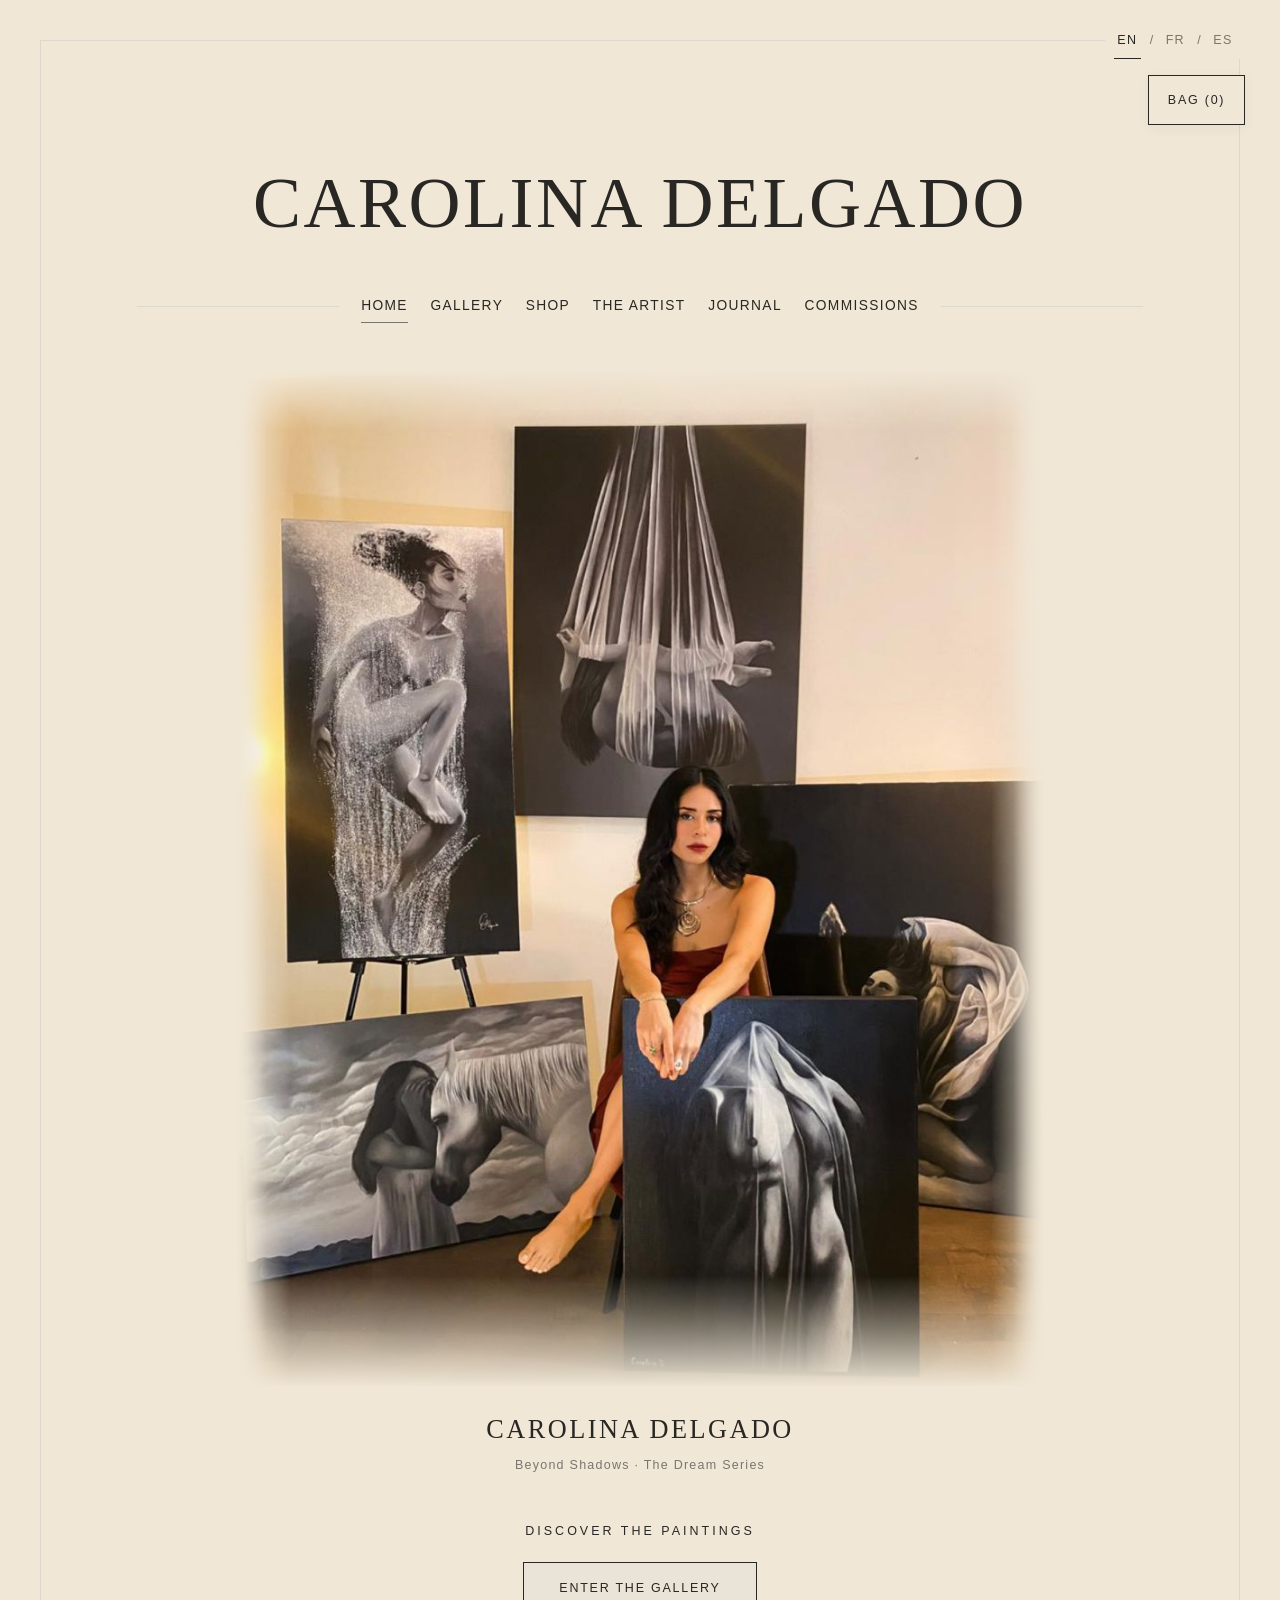
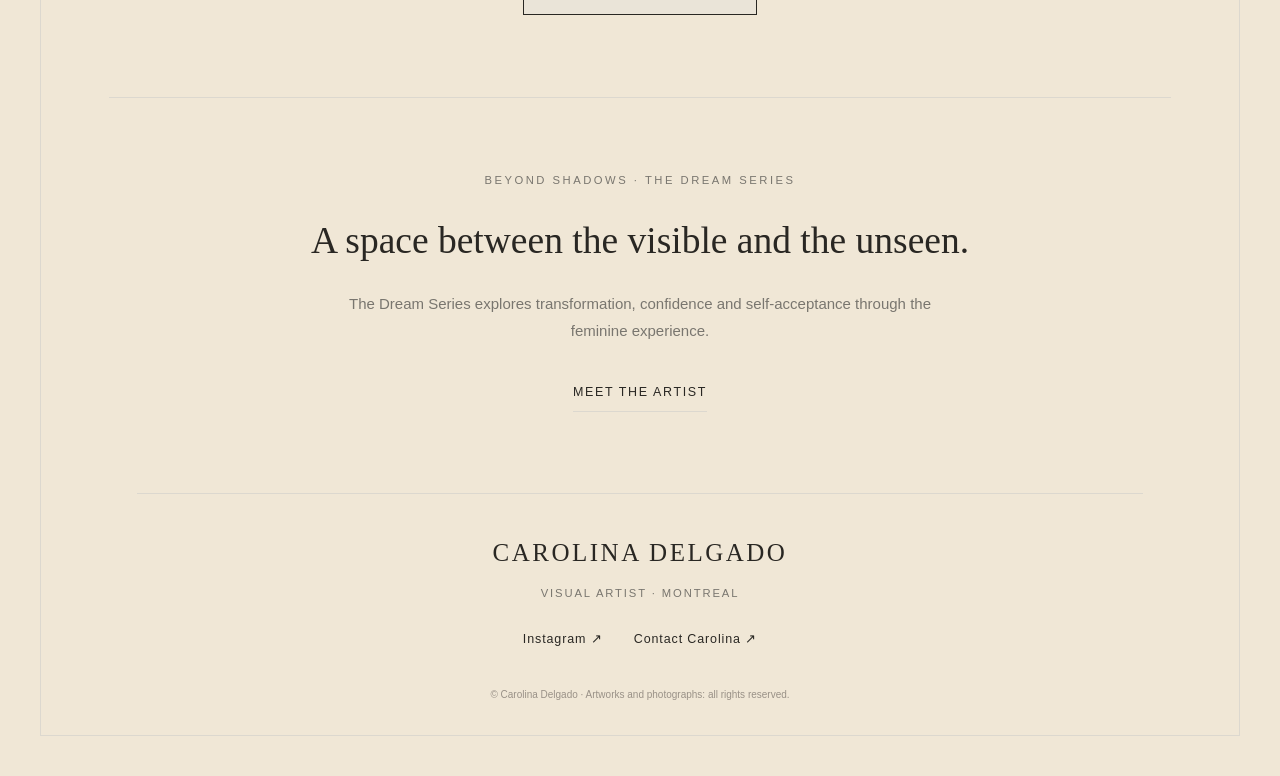
==== index.html @ ad7af61f "Add social sharing previews and CD favicon across the site" ====
<!doctype html><html lang="en"><head><meta charset="utf-8"><meta name="viewport" content="width=device-width,initial-scale=1"><meta name="description" content="Carolina Delgado, Mexican visual artist based in Montreal. Paintings, drawings and artworks exploring transformation, identity and light."><meta name="theme-color" content="#f6f4ee"><title>Art gallery · Carolina Delgado</title><link rel="stylesheet" href="style.css?v=larger3"><script src="i18n.js?v=es5"></script><script src="app.js?v=es5" defer></script><link rel="stylesheet" href="shop.css?v=global6"><script src="shop.js?v=global6" defer></script><link rel="icon" type="image/svg+xml" href="data:image/svg+xml,%3Csvg%20xmlns%3D%22http%3A%2F%2Fwww.w3.org%2F2000%2Fsvg%22%20viewBox%3D%220%200%2064%2064%22%3E%3Crect%20width%3D%2264%22%20height%3D%2264%22%20rx%3D%2212%22%20fill%3D%22%23f0e7d6%22%2F%3E%3Ctext%20x%3D%2232%22%20y%3D%2243%22%20text-anchor%3D%22middle%22%20font-family%3D%22Georgia%2Cserif%22%20font-size%3D%2231%22%20fill%3D%22%23292723%22%3ECD%3C%2Ftext%3E%3C%2Fsvg%3E"><link rel="canonical" href="https://zaboubob.github.io/Carolina-Delgado/"><meta property="og:type" content="website"><meta property="og:site_name" content="Carolina Delgado"><meta property="og:title" content="Art gallery · Carolina Delgado"><meta property="og:description" content="Discover the paintings and artistic world of Carolina Delgado, a Mexican visual artist based in Montreal."><meta property="og:url" content="https://zaboubob.github.io/Carolina-Delgado/"><meta property="og:image" content="https://zaboubob.github.io/Carolina-Delgado/assets/carolina-portrait.jpg"><meta property="og:image:secure_url" content="https://zaboubob.github.io/Carolina-Delgado/assets/carolina-portrait.jpg"><meta property="og:image:type" content="image/jpeg"><meta property="og:image:alt" content="Carolina Delgado surrounded by her paintings"><meta name="twitter:card" content="summary_large_image"><meta name="twitter:title" content="Art gallery · Carolina Delgado"><meta name="twitter:description" content="Discover the paintings and artistic world of Carolina Delgado, a Mexican visual artist based in Montreal."><meta name="twitter:image" content="https://zaboubob.github.io/Carolina-Delgado/assets/carolina-portrait.jpg"></head><body><div class="site-frame"><a class="skip" href="#main">Skip to content</a><header class="masthead"><div class="language-switch" role="group" aria-label="Language / Langue"><button type="button" data-language="en" lang="en" aria-pressed="true">EN</button><span aria-hidden="true">/</span><button type="button" data-language="fr" lang="fr" aria-pressed="false">FR</button><span aria-hidden="true">/</span><button type="button" data-language="es" lang="es" aria-pressed="false">ES</button></div><a class="brand" href="index.html">Carolina Delgado</a><nav aria-label="Main navigation"><a href="index.html">Home</a><a href="galerie.html">Gallery</a><a href="boutique.html">Shop</a><a href="artiste.html">The artist</a><a href="journal.html">Journal</a><a href="commandes.html">Commissions</a></nav></header><main id="main"><section class="exhibition-hero" aria-labelledby="featured-title"><figure><a class="featured-artwork studio-photo" href="galerie.html" aria-label="Explore Carolina Delgado’s gallery"><img src="assets/carolina-studio.jpg" alt="Carolina Delgado with her paintings" width="900" height="1600" fetchpriority="high"></a><figcaption><h1 id="featured-title">Carolina Delgado</h1><p>Beyond Shadows · The Dream Series</p></figcaption></figure><div class="exhibition-link"><p>Discover the paintings</p><a class="button" href="galerie.html">Enter the gallery</a></div></section><section class="home-note"><p class="eyebrow">Beyond Shadows · The Dream Series</p><h2>A space between the visible and the unseen.</h2><p>The Dream Series explores transformation, confidence and self-acceptance through the feminine experience.</p><a class="text-link" href="artiste.html">Meet the artist</a></section></main><footer><a class="footer-signature" href="index.html">Carolina Delgado</a><p>Visual artist · Montreal</p><div><a href="https://www.instagram.com/artcarolinadeel/" target="_blank" rel="noopener noreferrer">Instagram ↗</a><a href="mailto:carolinadeelart@gmail.com">Contact Carolina ↗</a></div><small>© Carolina Delgado · Artworks and photographs: all rights reserved.</small></footer><dialog id="viewer"><button class="close" aria-label="Close">Close ×</button><div class="viewer-content"></div><div class="viewer-nav"><button id="prev" aria-label="Previous artwork">← Previous</button><button id="next" aria-label="Next artwork">Next →</button></div></dialog></div></body></html>
---- style.css ----
:root{--paper:#f0e7d6;--ink:#292723;--muted:#79766f;--line:#dcd8cf;--accent:#796f5f}*{box-sizing:border-box}html{scroll-behavior:smooth}body{margin:0;background:var(--paper);color:var(--ink);font:14px/1.8 Arial,Helvetica,sans-serif}.site-frame{max-width:1440px;margin:52px auto;border:1px solid var(--line);width:calc(100% - 104px)}a{color:inherit;text-decoration:none}a:hover{color:var(--accent)}button,input,textarea,select{font:inherit}button{cursor:pointer}img{display:block;max-width:100%}h1,h2,h3{font-family:Georgia,'Times New Roman',serif;font-weight:400;line-height:1.25;margin:0}h1{font-size:45px}h2{font-size:36px}h3{font-size:24px}em{font-style:normal}p{color:var(--muted)}a:focus-visible,button:focus-visible,input:focus-visible,textarea:focus-visible,select:focus-visible,summary:focus-visible{outline:2px solid var(--accent);outline-offset:5px}.masthead{position:relative;text-align:center;padding:77px 8% 32px}.brand{display:inline-block;font:clamp(32px,4.5vw,66px)/1.2 Georgia,serif;letter-spacing:2px;text-transform:uppercase}.masthead nav{display:flex;align-items:center;justify-content:center;gap:25px;margin:35px 0 0;font-size:10px;letter-spacing:1.1px;text-transform:uppercase;white-space:nowrap}.masthead nav:before,.masthead nav:after{content:'';height:1px;background:var(--line);flex:1;min-width:15px}.masthead nav a{padding:3px 0}.masthead nav a[aria-current]{border-bottom:1px solid var(--muted)}.language-switch{position:absolute;right:29px;top:18px;display:flex;align-items:center;gap:7px;color:var(--muted);font-size:10px}.language-switch button{background:transparent;color:var(--muted);border:0;padding:5px 3px;font-size:10px;letter-spacing:1px}.language-switch button[aria-pressed=true]{color:var(--ink);border-bottom:1px solid var(--ink)}.exhibition-hero{text-align:center;padding:6px 8% 65px}.exhibition-hero figure{margin:0 auto;max-width:650px}.featured-artwork{display:block;margin:auto}.featured-artwork img{width:100%;max-height:735px;object-fit:contain;object-position:center;transition:opacity .3s}.featured-artwork:hover img{opacity:.94}.exhibition-hero figcaption{margin-top:22px}.exhibition-hero h1{font-size:21px;text-transform:uppercase;letter-spacing:2px}.exhibition-hero figcaption p{font-size:10px;letter-spacing:1px;margin:6px 0 0}.exhibition-link{margin-top:35px}.exhibition-link>p{font-size:10px;text-transform:uppercase;letter-spacing:2.4px;margin:0 0 15px;color:var(--ink)}.button{display:inline-flex;align-items:center;justify-content:center;background:#eae4d8;border:1px solid var(--ink);color:var(--ink);padding:11px 28px;text-transform:uppercase;letter-spacing:1.4px;font-size:10px;min-height:43px;transition:background .2s}.button:hover{background:#ded5c4}.home-note{border-top:1px solid var(--line);padding:58px 25px 65px;text-align:center;max-width:850px;margin:auto}.home-note h2{max-width:580px;font-size:30px;margin:auto}.home-note>p:not(.eyebrow){max-width:510px;margin:20px auto 25px;font-size:12px}.eyebrow{text-transform:uppercase;letter-spacing:2px;font-size:9px;color:var(--muted);margin:0 0 22px}.text-link{font-size:10px;letter-spacing:1.3px;text-transform:uppercase;border-bottom:1px solid var(--line);padding-bottom:6px;display:inline-block}.page-heading{text-align:center;padding:30px 8% 45px}.page-heading .eyebrow{margin-bottom:15px}.page-heading h1{font-size:40px}.page-heading p:last-child{max-width:550px;margin:20px auto 0;font-size:12px}.section{padding:20px 8% 75px}.section-heading{display:flex;justify-content:space-between;align-items:end;gap:20px;margin-bottom:30px}.section-heading h2{font-size:28px}.section-heading>span{font-size:10px;text-transform:uppercase;letter-spacing:2px}.filters{display:flex;justify-content:center;gap:25px;flex-wrap:wrap;margin-bottom:30px}.filters button{background:none;border:0;border-bottom:1px solid transparent;color:var(--muted);padding:6px 0;text-transform:uppercase;letter-spacing:1.5px;font-size:10px}.filters button.active{color:var(--ink);border-color:var(--ink)}.gallery-label{text-align:center;font-size:9px;letter-spacing:1.7px;text-transform:uppercase;margin:0 0 45px}.art-grid{display:grid;grid-template-columns:repeat(3,minmax(0,1fr));gap:55px 35px}.art-card{margin:0;min-width:0}.art-image{width:100%;height:330px;padding:0;background:none;border:0;display:flex;align-items:center;justify-content:center}.art-image img{width:100%;height:100%;object-fit:contain;transition:opacity .3s}.art-image:hover img{opacity:.8}.art-card figcaption{text-align:center;padding:23px 0 20px;border-bottom:1px solid var(--line)}.art-card h3{font-size:15px;text-transform:uppercase;letter-spacing:.8px}.art-card p{font-size:10px;white-space:pre-line;margin:8px 0 0}.art-card .view{display:none}.about{display:grid;grid-template-columns:1fr 1fr;gap:7%;padding:0 8% 65px;align-items:center}.about img{width:100%}.about h2{font-size:32px}.about p{font-size:12px}.statement{border-top:1px solid var(--line);max-width:780px;margin:auto;padding:55px 25px 65px}.statement h2{font-size:32px;margin-bottom:25px}.statement p{font-size:12px}details{margin-top:30px;border-top:1px solid var(--line);padding-top:20px}summary{cursor:pointer;font-size:11px}.shop-grid{display:grid;grid-template-columns:repeat(3,1fr);gap:35px}.shop-grid article{border-top:1px solid var(--line);padding:24px 0}.shop-number{font:25px Georgia;color:#a39a8b}.shop-grid h2{font-size:26px;margin-top:25px}.shop-grid p{font-size:12px}.tag{font-size:9px;letter-spacing:1.8px;text-transform:uppercase;border:1px solid var(--line);padding:5px 10px;display:inline-block}.notice{text-align:center;border-top:1px solid var(--line);margin:45px auto 0;padding:40px 20px 0}.notice h2,.notice h3{font-size:28px}.notice p{font-size:12px;max-width:590px;margin:20px auto}.video-grid{display:grid;grid-template-columns:repeat(3,1fr);gap:25px}.video-grid figure{margin:0}.video-grid video{width:100%;max-height:480px;background:#20201c}.video-grid figcaption{text-align:center;font-size:10px;margin-top:12px;letter-spacing:1px}.contact-layout{display:grid;grid-template-columns:1fr 1fr;gap:8%;padding:0 8% 70px}.contact-layout h2{font-size:30px}.contact-layout p{font-size:12px}.contact-layout a{font-size:12px}.contact-layout small{font-size:10px}label{display:block;font-size:11px;margin-bottom:18px}input,textarea,select{display:block;width:100%;padding:11px;margin-top:7px;background:#ffffff44;border:1px solid var(--line);color:var(--ink);border-radius:0;font-size:12px}textarea{resize:vertical}.form-row{display:grid;grid-template-columns:1fr 1fr;gap:15px}.form-help,#form-status{font-size:10px!important}.skip{position:fixed;top:-100px;left:10px;z-index:100;background:white;padding:10px}.skip:focus{top:10px}footer{border-top:1px solid var(--line);margin:0 8%;padding:36px 0 25px;text-align:center}.footer-signature{font:20px Georgia;letter-spacing:2px;text-transform:uppercase}footer p{font-size:9px;letter-spacing:1.5px;text-transform:uppercase;margin:9px 0 20px}footer div{display:flex;justify-content:center;gap:25px;font-size:10px;letter-spacing:.7px}footer small{display:block;color:#999187;font-size:8px;margin-top:28px}dialog{border:1px solid var(--line);background:var(--paper);color:var(--ink);max-width:1200px;width:92vw;max-height:92vh;padding:55px 35px 25px}dialog::backdrop{background:#171612e8}.close{position:absolute;right:20px;top:15px;border:0;background:none;font-size:11px}.viewer-content{display:grid;grid-template-columns:1.2fr 1fr;gap:40px;align-items:center}.viewer-content img{width:100%;height:65vh;object-fit:contain}.viewer-content h2{font-size:34px}.viewer-content p{font-size:13px;white-space:pre-line}.viewer-content .eyebrow{font-size:9px}.viewer-nav{display:flex;justify-content:space-between;margin-top:20px;border-top:1px solid var(--line);padding-top:15px}.viewer-nav button{background:none;border:0;font-size:11px}body:has(dialog[open]){overflow:hidden}@media(max-width:1000px){.site-frame{width:calc(100% - 60px);margin:30px auto}.masthead{padding:70px 6% 30px}.masthead nav{gap:18px;font-size:9px}.art-grid{gap:40px 25px}.art-image{height:280px}.exhibition-hero figure{max-width:580px}}@media(max-width:700px){.site-frame{width:calc(100% - 24px);margin:12px auto}.masthead{padding:65px 18px 26px}.brand{font-size:30px;letter-spacing:1.4px}.language-switch{top:12px;right:17px}.masthead nav{margin-top:25px;gap:12px 18px;white-space:normal;flex-wrap:wrap;font-size:9px;line-height:1.6}.masthead nav:before,.masthead nav:after{display:none}.masthead nav a{min-height:30px}.exhibition-hero{padding:0 20px 45px}.exhibition-hero figure{max-width:500px}.featured-artwork img{max-height:none}.exhibition-hero h1{font-size:18px}.exhibition-link{margin-top:28px}.home-note{margin:0 20px;padding:40px 0}.home-note h2{font-size:25px}.page-heading{padding:20px 20px 35px}.page-heading h1{font-size:33px}.section{padding:10px 20px 45px}.art-grid{grid-template-columns:repeat(2,minmax(0,1fr));gap:30px 18px}.art-image{height:240px}.art-card h3{font-size:12px}.art-card p{font-size:9px}.art-card figcaption{padding:16px 0}.filters{gap:18px}.filters button{font-size:9px}.gallery-label{font-size:8px}.about,.contact-layout{grid-template-columns:1fr;gap:30px;padding:0 20px 45px}.about h2,.contact-layout h2{font-size:28px}.statement{padding:40px 20px}.shop-grid{grid-template-columns:1fr;gap:12px}.shop-grid h2{margin-top:10px}.notice{padding:35px 0 0}.video-grid{grid-template-columns:1fr;gap:30px}.video-grid video{max-height:570px}footer{margin:0 20px;padding-top:30px}.footer-signature{font-size:17px}.viewer-content{grid-template-columns:1fr;gap:20px}.viewer-content img{height:45vh}.viewer-content h2{font-size:28px}dialog{padding:50px 20px 20px}.viewer-content p{font-size:12px}}@media(max-width:380px){.brand{font-size:26px}.art-grid{grid-template-columns:1fr}.art-image{height:370px}}@media(prefers-reduced-motion:reduce){html{scroll-behavior:auto}*{transition:none!important}}

/* Larger reading scale and editorial artist photographs. */
@media(min-width:701px){body{zoom:1.25}.site-frame{max-width:1440px;width:calc(100% - 64px);margin:32px auto}.masthead nav{gap:18px;font-size:11px}.about p,.statement p,.contact-layout p,.shop-grid p,.page-heading p:last-child{font-size:14px}}
.studio-photo{aspect-ratio:4/5;overflow:hidden;max-width:650px}.studio-photo img{width:100%;height:100%;max-height:none;object-fit:cover;object-position:center}
.about>img{height:auto;max-height:650px;object-fit:contain}.artist-practice{display:grid;grid-template-columns:1.1fr 1fr;gap:50px;align-items:start;max-width:none;margin:0 8%;padding:55px 0 65px}.practice-photo{width:100%;height:auto;margin-top:85px}.practice-copy{min-width:0}
@media(max-width:700px){.artist-practice{grid-template-columns:1fr;margin:0 20px;gap:25px;padding:40px 0}.practice-photo{margin-top:0}.about p,.statement p,.contact-layout p,.shop-grid p,.page-heading p:last-child{font-size:15px}.masthead nav{font-size:11px}.home-note>p:not(.eyebrow){font-size:14px}}

/* Let the portrait dissolve into the paper while keeping its centre crisp. */
.studio-photo{position:relative;isolation:isolate}.studio-photo::after{content:"";position:absolute;inset:-1px;pointer-events:none;background:linear-gradient(to right,var(--paper),transparent 7%,transparent 93%,var(--paper)),linear-gradient(to bottom,var(--paper),transparent 6%,transparent 89%,var(--paper));z-index:1}.studio-photo img{mask-image:linear-gradient(to right,transparent,#000 4%,#000 96%,transparent);-webkit-mask-image:linear-gradient(to right,transparent,#000 4%,#000 96%,transparent)}
---- shop.css ----
.shop-toolbar{display:flex;justify-content:space-between;align-items:center;border-block:1px solid var(--line);padding:18px 0;margin-bottom:38px;gap:20px}.shop-toolbar p{margin:0;font-size:12px}.shop-catalog{display:grid;grid-template-columns:repeat(3,minmax(0,1fr));gap:50px 30px}.product{min-width:0}.product-image{height:340px;display:flex;align-items:center;justify-content:center;background:#e8decb;padding:20px}.product-image img{max-width:100%;height:100%;object-fit:contain;transition:transform .3s}.product-image:hover img{transform:scale(1.025)}.product-kicker{font-size:9px;letter-spacing:1.2px;margin:20px 0 10px}.product h3{font-size:25px}.product-details{font-size:12px;min-height:44px}.product-price{color:var(--ink);font-size:13px}.product details{margin:15px 0 20px;padding-top:12px}.product details p{font-size:12px}.product .add-cart{width:100%;background:var(--ink);color:var(--paper)}.product .add-cart:disabled{background:transparent;color:var(--muted);border-color:var(--line);cursor:default}.shop-categories{display:flex;gap:24px;margin-top:60px;padding-top:25px;border-top:1px solid var(--line);flex-wrap:wrap}.shop-categories p{font-size:12px}.shop-status{min-height:24px;font-size:12px}#shopping-cart{margin:0 0 0 auto;height:100dvh;max-height:100dvh;width:min(560px,100vw);max-width:100vw;padding:30px;border:0;overflow:auto}#shopping-cart::backdrop{background:#29272380}.cart-head{display:flex;justify-content:space-between;align-items:center;gap:20px;border-bottom:1px solid var(--line);padding-bottom:20px}.cart-head h2{font-size:30px}.cart-head button,.cart-row button{background:none;border:0;text-decoration:underline;font-size:12px;padding:8px 0}.cart-row{display:grid;grid-template-columns:100px 1fr;gap:22px;padding:24px 0;border-bottom:1px solid var(--line)}.cart-row img{width:100%;height:135px;object-fit:contain}.cart-row h3{font-size:22px}.cart-row p,#cart-note{font-size:12px}.empty-bag{padding:50px 0}.cart-summary{padding-top:25px}.cart-summary .button{width:100%;margin-top:15px;text-align:center}body:has(#shopping-cart[open]){overflow:hidden}@media(max-width:850px){.shop-catalog{grid-template-columns:repeat(2,minmax(0,1fr))}.product-image{height:300px}}@media(max-width:550px){.shop-catalog{grid-template-columns:1fr}.product-image{height:390px}.shop-toolbar{align-items:start}.shop-toolbar p{max-width:55%}#shopping-cart{padding:22px}.product h3{font-size:28px}}
button.product-image{width:100%;border:0;cursor:pointer}.product-purchase{border-top:1px solid var(--line);margin-top:25px;padding-top:20px}.product-purchase .product-modal-price{font:24px Georgia;color:var(--ink)}.product-purchase .add-cart{display:block;width:100%;margin:20px 0 12px;background:var(--ink);color:var(--paper)}.product-purchase .add-cart:disabled{background:transparent;color:var(--muted)}.product-purchase .text-link{background:none;border:0;border-bottom:1px solid var(--line);cursor:pointer}#product-content{display:grid;grid-template-columns:1.1fr 1fr;gap:40px;align-items:center}.product-large{width:100%;height:70vh;object-fit:contain}.product-info h2{font-size:36px}.product-info>p,.product-purchase p{font-size:13px;white-space:pre-line}#product-dialog{width:94vw;max-width:1250px;max-height:94vh;padding:55px 32px 25px}@media(max-width:700px){#product-content{grid-template-columns:1fr;gap:25px}.product-large{height:45vh}#product-dialog{padding:50px 20px 20px}.product-info h2{font-size:30px}}

/* A persistent, shared bag on every page. */
#cart-trigger{position:fixed;right:28px;top:60px;z-index:20;background:var(--paper);padding:9px 15px;min-height:40px;box-shadow:0 2px 10px #2927230d;font-size:10px}.language-switch{position:fixed;right:28px;top:18px;z-index:20;background:var(--paper);padding:0 7px}.shop-toolbar{justify-content:flex-start}.masthead{padding-top:95px}@media(max-width:700px){#cart-trigger{right:24px;top:48px;padding:7px 12px;min-height:34px;font-size:10px}.language-switch{right:24px;top:16px}.masthead{padding-top:100px}}
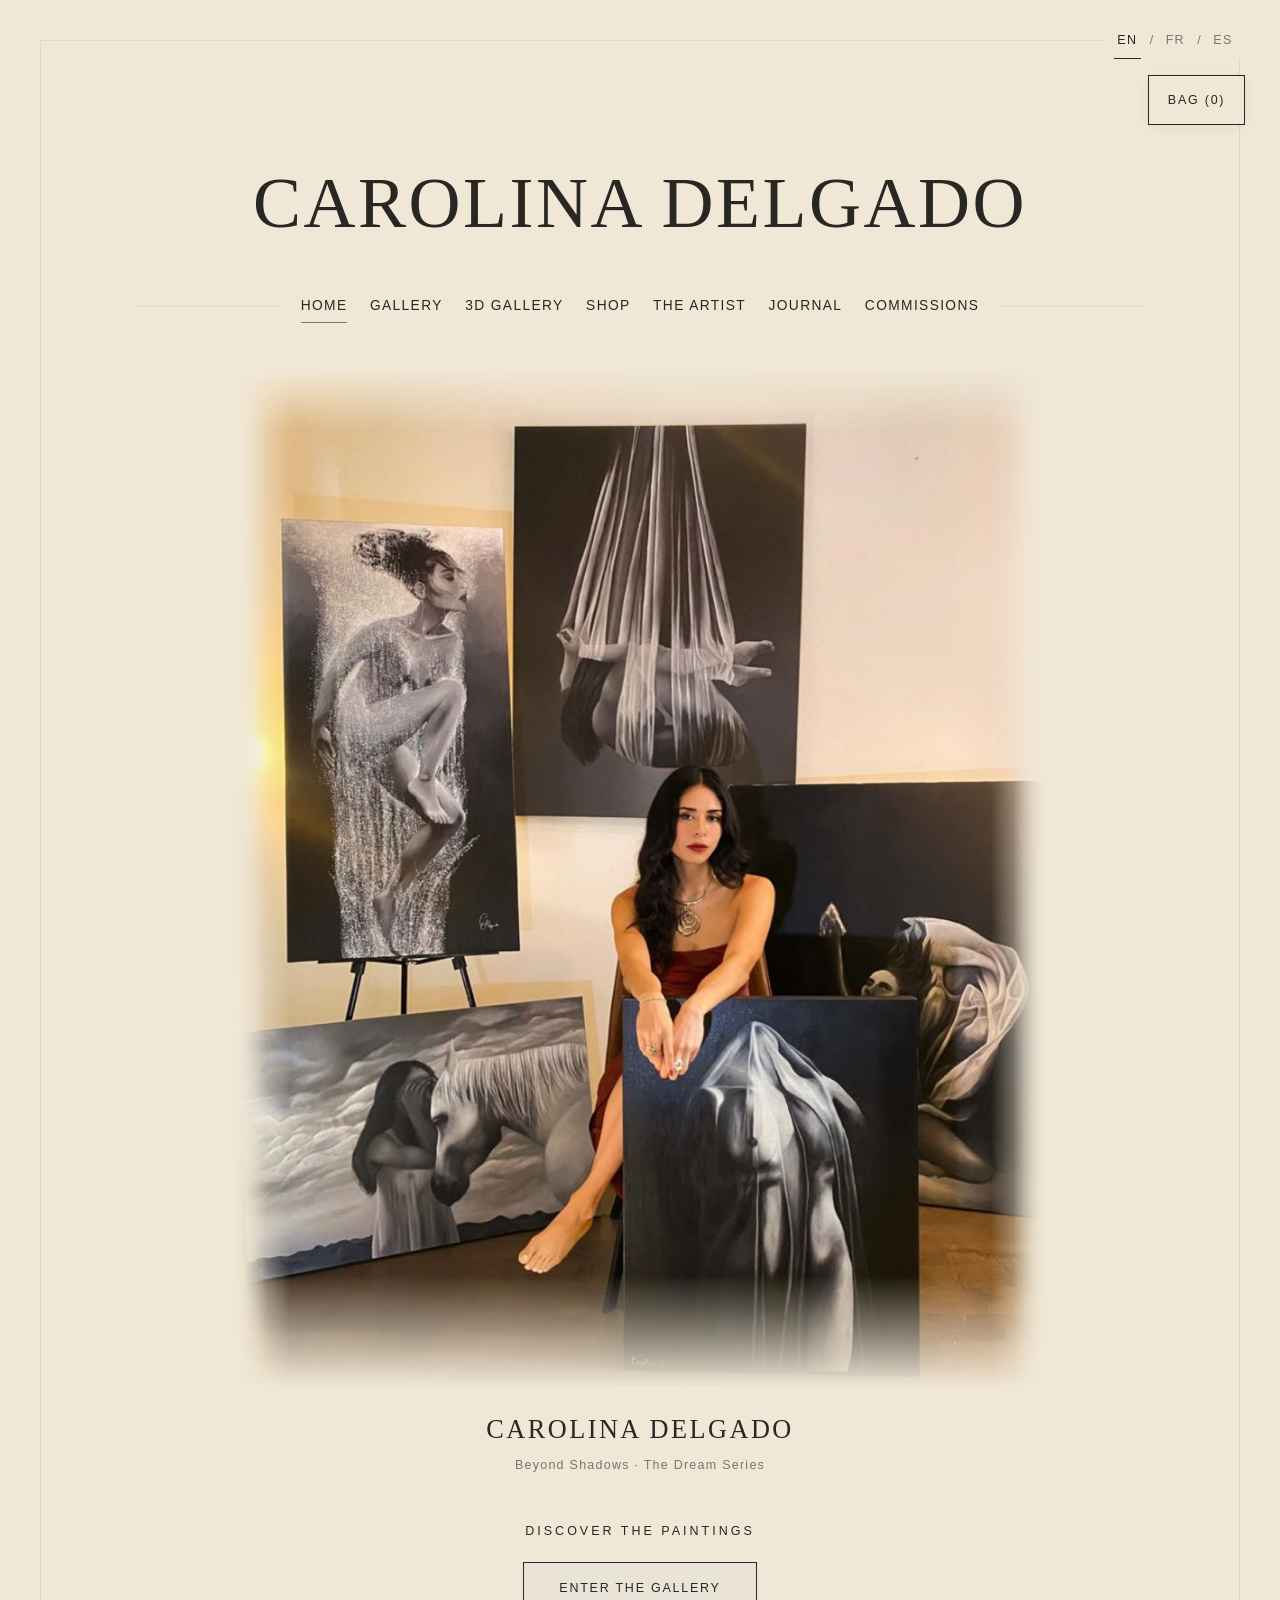
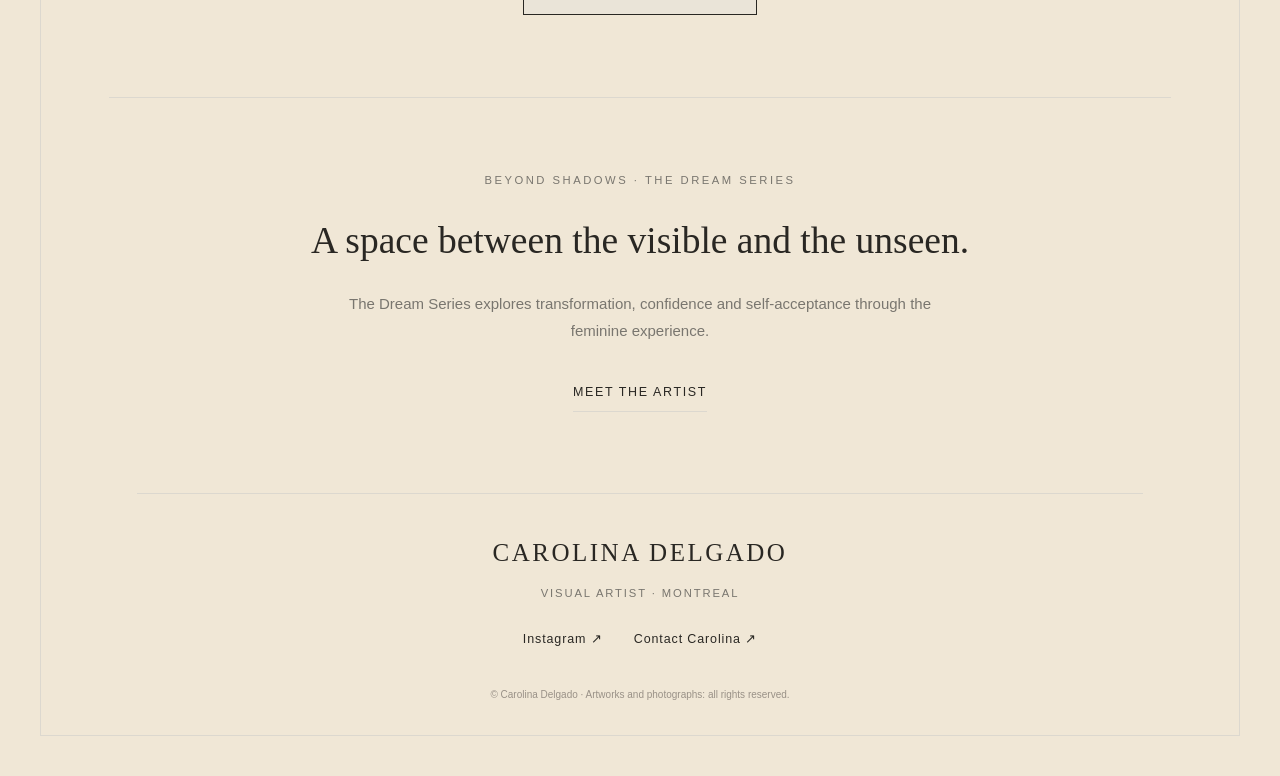
==== commit c5fd1372: "Add immersive 3D gallery with guided mouse and touch tour" ====
--- a/index.html
+++ b/index.html
@@ -1 +1 @@
-<!doctype html><html lang="en"><head><meta charset="utf-8"><meta name="viewport" content="width=device-width,initial-scale=1"><meta name="description" content="Carolina Delgado, Mexican visual artist based in Montreal. Paintings, drawings and artworks exploring transformation, identity and light."><meta name="theme-color" content="#f6f4ee"><title>Art gallery · Carolina Delgado</title><link rel="stylesheet" href="style.css?v=larger3"><script src="i18n.js?v=es5"></script><script src="app.js?v=es5" defer></script><link rel="stylesheet" href="shop.css?v=global6"><script src="shop.js?v=global6" defer></script><link rel="icon" type="image/svg+xml" href="data:image/svg+xml,%3Csvg%20xmlns%3D%22http%3A%2F%2Fwww.w3.org%2F2000%2Fsvg%22%20viewBox%3D%220%200%2064%2064%22%3E%3Crect%20width%3D%2264%22%20height%3D%2264%22%20rx%3D%2212%22%20fill%3D%22%23f0e7d6%22%2F%3E%3Ctext%20x%3D%2232%22%20y%3D%2243%22%20text-anchor%3D%22middle%22%20font-family%3D%22Georgia%2Cserif%22%20font-size%3D%2231%22%20fill%3D%22%23292723%22%3ECD%3C%2Ftext%3E%3C%2Fsvg%3E"><link rel="canonical" href="https://zaboubob.github.io/Carolina-Delgado/"><meta property="og:type" content="website"><meta property="og:site_name" content="Carolina Delgado"><meta property="og:title" content="Art gallery · Carolina Delgado"><meta property="og:description" content="Discover the paintings and artistic world of Carolina Delgado, a Mexican visual artist based in Montreal."><meta property="og:url" content="https://zaboubob.github.io/Carolina-Delgado/"><meta property="og:image" content="https://zaboubob.github.io/Carolina-Delgado/assets/carolina-portrait.jpg"><meta property="og:image:secure_url" content="https://zaboubob.github.io/Carolina-Delgado/assets/carolina-portrait.jpg"><meta property="og:image:type" content="image/jpeg"><meta property="og:image:alt" content="Carolina Delgado surrounded by her paintings"><meta name="twitter:card" content="summary_large_image"><meta name="twitter:title" content="Art gallery · Carolina Delgado"><meta name="twitter:description" content="Discover the paintings and artistic world of Carolina Delgado, a Mexican visual artist based in Montreal."><meta name="twitter:image" content="https://zaboubob.github.io/Carolina-Delgado/assets/carolina-portrait.jpg"></head><body><div class="site-frame"><a class="skip" href="#main">Skip to content</a><header class="masthead"><div class="language-switch" role="group" aria-label="Language / Langue"><button type="button" data-language="en" lang="en" aria-pressed="true">EN</button><span aria-hidden="true">/</span><button type="button" data-language="fr" lang="fr" aria-pressed="false">FR</button><span aria-hidden="true">/</span><button type="button" data-language="es" lang="es" aria-pressed="false">ES</button></div><a class="brand" href="index.html">Carolina Delgado</a><nav aria-label="Main navigation"><a href="index.html">Home</a><a href="galerie.html">Gallery</a><a href="boutique.html">Shop</a><a href="artiste.html">The artist</a><a href="journal.html">Journal</a><a href="commandes.html">Commissions</a></nav></header><main id="main"><section class="exhibition-hero" aria-labelledby="featured-title"><figure><a class="featured-artwork studio-photo" href="galerie.html" aria-label="Explore Carolina Delgado’s gallery"><img src="assets/carolina-studio.jpg" alt="Carolina Delgado with her paintings" width="900" height="1600" fetchpriority="high"></a><figcaption><h1 id="featured-title">Carolina Delgado</h1><p>Beyond Shadows · The Dream Series</p></figcaption></figure><div class="exhibition-link"><p>Discover the paintings</p><a class="button" href="galerie.html">Enter the gallery</a></div></section><section class="home-note"><p class="eyebrow">Beyond Shadows · The Dream Series</p><h2>A space between the visible and the unseen.</h2><p>The Dream Series explores transformation, confidence and self-acceptance through the feminine experience.</p><a class="text-link" href="artiste.html">Meet the artist</a></section></main><footer><a class="footer-signature" href="index.html">Carolina Delgado</a><p>Visual artist · Montreal</p><div><a href="https://www.instagram.com/artcarolinadeel/" target="_blank" rel="noopener noreferrer">Instagram ↗</a><a href="mailto:carolinadeelart@gmail.com">Contact Carolina ↗</a></div><small>© Carolina Delgado · Artworks and photographs: all rights reserved.</small></footer><dialog id="viewer"><button class="close" aria-label="Close">Close ×</button><div class="viewer-content"></div><div class="viewer-nav"><button id="prev" aria-label="Previous artwork">← Previous</button><button id="next" aria-label="Next artwork">Next →</button></div></dialog></div></body></html>+<!doctype html><html lang="en"><head><meta charset="utf-8"><meta name="viewport" content="width=device-width,initial-scale=1"><meta name="description" content="Carolina Delgado, Mexican visual artist based in Montreal. Paintings, drawings and artworks exploring transformation, identity and light."><meta name="theme-color" content="#f6f4ee"><title>Art gallery · Carolina Delgado</title><link rel="stylesheet" href="style.css?v=larger3"><script src="i18n.js?v=3d17"></script><script src="app.js?v=es5" defer></script><link rel="stylesheet" href="shop.css?v=qty13"><script src="shop.js?v=qty13" defer></script><link rel="icon" type="image/svg+xml" href="data:image/svg+xml,%3Csvg%20xmlns%3D%22http%3A%2F%2Fwww.w3.org%2F2000%2Fsvg%22%20viewBox%3D%220%200%2064%2064%22%3E%3Crect%20width%3D%2264%22%20height%3D%2264%22%20rx%3D%2212%22%20fill%3D%22%23f0e7d6%22%2F%3E%3Ctext%20x%3D%2232%22%20y%3D%2243%22%20text-anchor%3D%22middle%22%20font-family%3D%22Georgia%2Cserif%22%20font-size%3D%2231%22%20fill%3D%22%23292723%22%3ECD%3C%2Ftext%3E%3C%2Fsvg%3E"><link rel="canonical" href="https://zaboubob.github.io/Carolina-Delgado/"><meta property="og:type" content="website"><meta property="og:site_name" content="Carolina Delgado"><meta property="og:title" content="Art gallery · Carolina Delgado"><meta property="og:description" content="Discover the paintings and artistic world of Carolina Delgado, a Mexican visual artist based in Montreal."><meta property="og:url" content="https://zaboubob.github.io/Carolina-Delgado/"><meta property="og:image" content="https://zaboubob.github.io/Carolina-Delgado/assets/carolina-portrait.jpg"><meta property="og:image:secure_url" content="https://zaboubob.github.io/Carolina-Delgado/assets/carolina-portrait.jpg"><meta property="og:image:type" content="image/jpeg"><meta property="og:image:alt" content="Carolina Delgado surrounded by her paintings"><meta name="twitter:card" content="summary_large_image"><meta name="twitter:title" content="Art gallery · Carolina Delgado"><meta name="twitter:description" content="Discover the paintings and artistic world of Carolina Delgado, a Mexican visual artist based in Montreal."><meta name="twitter:image" content="https://zaboubob.github.io/Carolina-Delgado/assets/carolina-portrait.jpg"></head><body><div class="site-frame"><a class="skip" href="#main">Skip to content</a><header class="masthead"><div class="language-switch" role="group" aria-label="Language / Langue"><button type="button" data-language="en" lang="en" aria-pressed="true">EN</button><span aria-hidden="true">/</span><button type="button" data-language="fr" lang="fr" aria-pressed="false">FR</button><span aria-hidden="true">/</span><button type="button" data-language="es" lang="es" aria-pressed="false">ES</button></div><a class="brand" href="index.html">Carolina Delgado</a><nav aria-label="Main navigation"><a href="index.html">Home</a><a href="galerie.html">Gallery</a><a href="galerie-3d.html">3D Gallery</a><a href="boutique.html">Shop</a><a href="artiste.html">The artist</a><a href="journal.html">Journal</a><a href="commandes.html">Commissions</a></nav></header><main id="main"><section class="exhibition-hero" aria-labelledby="featured-title"><figure><a class="featured-artwork studio-photo" href="galerie.html" aria-label="Explore Carolina Delgado’s gallery"><img src="assets/carolina-studio.jpg" alt="Carolina Delgado with her paintings" width="900" height="1600" fetchpriority="high"></a><figcaption><h1 id="featured-title">Carolina Delgado</h1><p>Beyond Shadows · The Dream Series</p></figcaption></figure><div class="exhibition-link"><p>Discover the paintings</p><a class="button" href="galerie.html">Enter the gallery</a></div></section><section class="home-note"><p class="eyebrow">Beyond Shadows · The Dream Series</p><h2>A space between the visible and the unseen.</h2><p>The Dream Series explores transformation, confidence and self-acceptance through the feminine experience.</p><a class="text-link" href="artiste.html">Meet the artist</a></section></main><footer><a class="footer-signature" href="index.html">Carolina Delgado</a><p>Visual artist · Montreal</p><div><a href="https://www.instagram.com/artcarolinadeel/" target="_blank" rel="noopener noreferrer">Instagram ↗</a><a href="mailto:carolinadeelart@gmail.com">Contact Carolina ↗</a></div><small>© Carolina Delgado · Artworks and photographs: all rights reserved.</small></footer><dialog id="viewer"><button class="close" aria-label="Close">Close ×</button><div class="viewer-content"></div><div class="viewer-nav"><button id="prev" aria-label="Previous artwork">← Previous</button><button id="next" aria-label="Next artwork">Next →</button></div></dialog></div></body></html>
--- a/shop.css
+++ b/shop.css
@@ -3,3 +3,19 @@
 
 /* A persistent, shared bag on every page. */
 #cart-trigger{position:fixed;right:28px;top:60px;z-index:20;background:var(--paper);padding:9px 15px;min-height:40px;box-shadow:0 2px 10px #2927230d;font-size:10px}.language-switch{position:fixed;right:28px;top:18px;z-index:20;background:var(--paper);padding:0 7px}.shop-toolbar{justify-content:flex-start}.masthead{padding-top:95px}@media(max-width:700px){#cart-trigger{right:24px;top:48px;padding:7px 12px;min-height:34px;font-size:10px}.language-switch{right:24px;top:16px}.masthead{padding-top:100px}}
+
+.postcard-scene{position:relative;display:block;width:100%;height:100%;min-height:230px;background:radial-gradient(ellipse at 45% 40%,#f5efe3,#ded0b9);overflow:hidden}.product-image:has(.postcard-scene){padding:0}.postcard-front,.postcard-back{position:absolute;width:82%;aspect-ratio:245/156;background:#fffdf8;box-shadow:2px 10px 18px #342b2340;left:9%;top:18%;transform:rotate(-7deg);padding:12px 12px 22px;display:flex;justify-content:center;align-items:center}.postcard-back{top:27%;left:12%;transform:rotate(8deg);border:1px solid #ded9ce;padding:0}.postcard-back:before{content:"";position:absolute;left:50%;top:12%;bottom:12%;border-left:1px solid #b8afa1}.stamp-box{position:absolute;right:7%;top:10%;width:14%;height:25%;border:1px dashed #a99c89}.address-lines{position:absolute;right:6%;top:50%;width:36%;height:30%;background:repeating-linear-gradient(transparent 0,transparent 15px,#c5bdae 16px,transparent 17px)}.postcard-front img{width:100%;height:100%;max-height:100%;object-fit:contain!important;transform:none!important}.postcard-signature{position:absolute;bottom:6px;left:0;right:0;font:6px Georgia;letter-spacing:1px;text-align:center;color:#514638}.postcard-size{position:absolute;bottom:12px;left:0;right:0;font-size:11px;letter-spacing:1px;text-align:center;color:#514638}.postcard-modal{width:100%;aspect-ratio:1/1;display:flex;align-items:center}.postcard-modal .postcard-scene{height:100%;min-height:300px}.postcard-modal .postcard-front,.postcard-modal .postcard-back{top:24%}.postcard-modal .postcard-back{top:32%}.postcard-modal .postcard-signature{font-size:8px}@media(max-width:550px){.postcard-front,.postcard-back{top:22%}.postcard-back{top:31%}}
+
+.poster-scene{display:block;width:100%;height:100%;min-height:300px;position:relative;background:linear-gradient(130deg,#e1d7c7,#f3eadc);overflow:hidden}.product-image:has(.poster-scene){padding:0}.poster-paper{position:absolute;top:7%;bottom:15%;left:20%;width:60%;background:#fffdf8;padding:12px 12px 23px;box-shadow:7px 12px 18px #342b2338;transform:rotate(-3deg);display:flex;align-items:center;justify-content:center}.poster-paper img{width:100%;height:100%;object-fit:contain!important;transform:none!important}.postcard-modal .poster-scene{height:100%}.poster-paper .postcard-signature{font-size:6px}
+
+/* Full-bleed postcard fronts: artwork reaches every edge. */
+.postcard-front{padding:0;overflow:hidden;background:#292723}.postcard-front img{position:absolute;inset:0;display:block;width:100%;height:100%;max-height:none;object-fit:cover!important;object-position:center}.postcard-front .postcard-signature{left:auto;right:9px;bottom:8px;color:#fffdf8;text-shadow:0 1px 4px #000,0 0 8px #0009;font-size:7px;letter-spacing:1px;z-index:1}.postcard-modal .postcard-front .postcard-signature{font-size:9px;right:12px;bottom:11px}
+
+/* Portrait postcards preserve the composition of the original paintings. */
+.postcard-front,.postcard-back{width:55%;aspect-ratio:156/245;left:20%;top:7%;transform:rotate(-6deg)}.postcard-back{left:27%;top:10%;transform:rotate(8deg)}.postcard-scene{min-height:340px}.product-image:has(.postcard-scene){height:410px}.postcard-modal .postcard-scene{min-height:440px}.postcard-modal .postcard-front{top:7%;width:50%;left:20%}.postcard-modal .postcard-back{top:10%;width:50%;left:29%}.postcard-modal .postcard-size{bottom:18px}.postcard-front img{object-position:center}.postcard-size{bottom:15px}@media(max-width:550px){.product-image:has(.postcard-scene){height:460px}.postcard-front,.postcard-back{width:54%;top:7%;left:20%}.postcard-back{top:11%;left:28%}.postcard-modal .postcard-scene{min-height:400px}}
+
+.postcard-scene.postcard-landscape .postcard-front,.postcard-scene.postcard-landscape .postcard-back{width:82%;aspect-ratio:245/156;left:9%;top:18%;transform:rotate(-7deg)}.postcard-scene.postcard-landscape .postcard-back{left:12%;top:27%;transform:rotate(8deg)}.postcard-modal .postcard-scene.postcard-landscape .postcard-front{top:24%}.postcard-modal .postcard-scene.postcard-landscape .postcard-back{top:32%}
+
+.postcard-full-composition .postcard-front{background:#242424}.postcard-full-composition .postcard-front img{object-fit:contain!important;object-position:center}
+
+.quantity-control{display:flex;align-items:center;gap:0;margin:16px 0;flex-wrap:wrap}.quantity-control>span{font-size:12px;margin-right:15px}.quantity-control button{border:1px solid var(--line);background:transparent;color:var(--ink);width:36px;height:36px;padding:0;text-decoration:none;font-size:18px}.quantity-control input{width:48px;height:36px;padding:4px;text-align:center;margin:0;border-inline:0;appearance:textfield;-moz-appearance:textfield}.quantity-control input::-webkit-inner-spin-button{appearance:none}.cart-row .quantity-control{margin:10px 0}
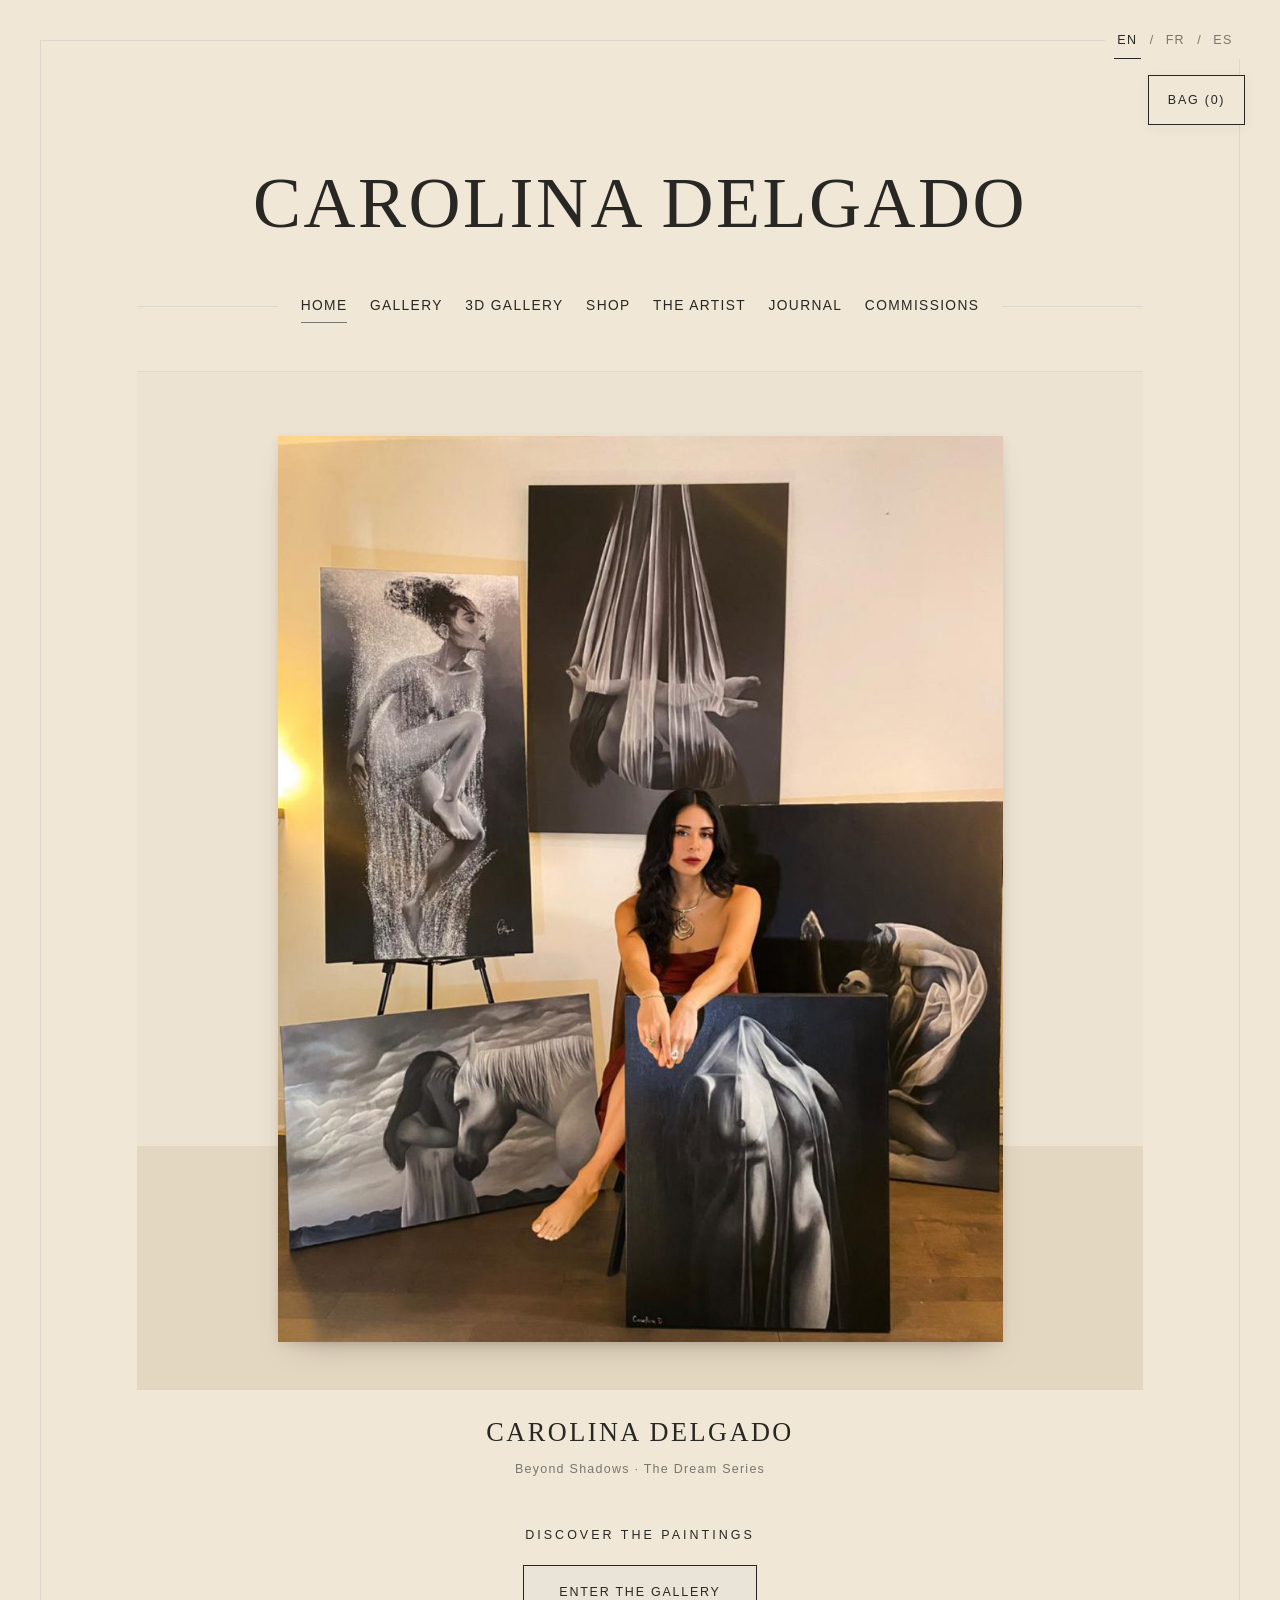
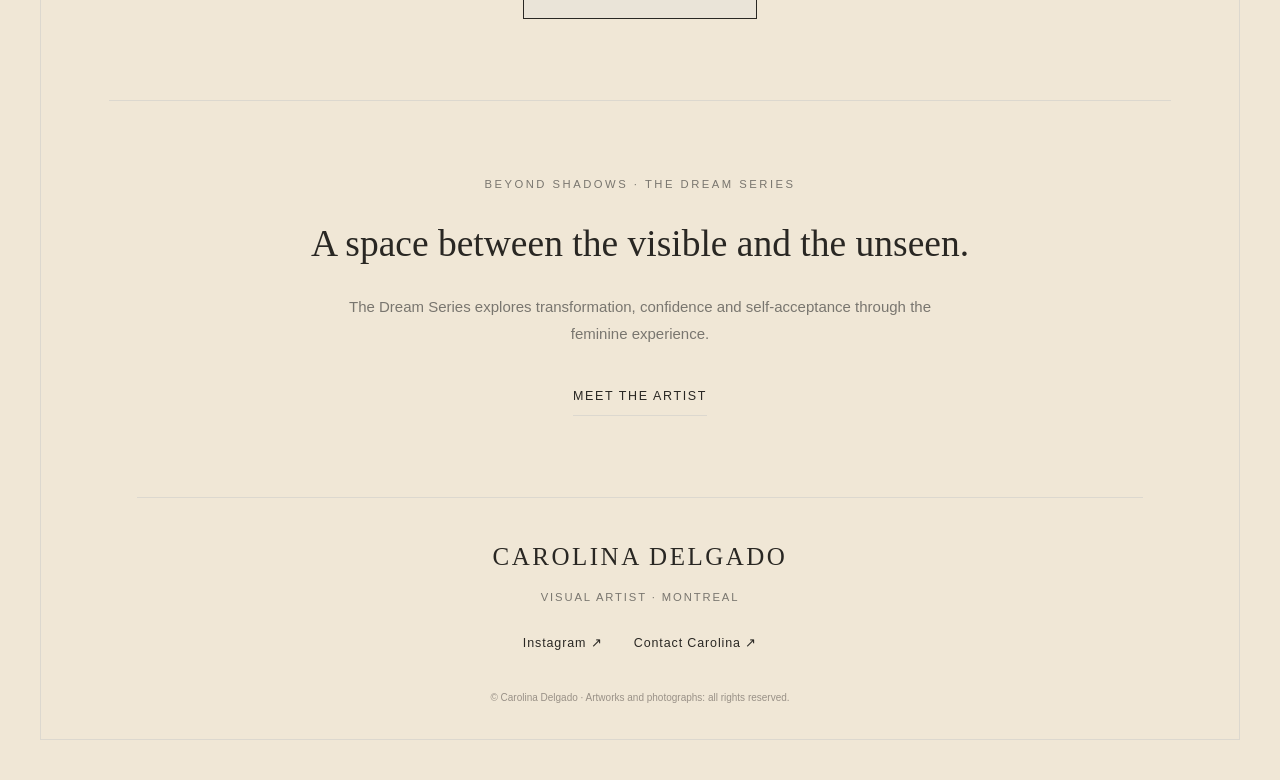
==== commit 6cb1bc9d: "Present the homepage photograph against a cream gallery wall" ====
--- a/index.html
+++ b/index.html
@@ -1 +1 @@
-<!doctype html><html lang="en"><head><meta charset="utf-8"><meta name="viewport" content="width=device-width,initial-scale=1"><meta name="description" content="Carolina Delgado, Mexican visual artist based in Montreal. Paintings, drawings and artworks exploring transformation, identity and light."><meta name="theme-color" content="#f6f4ee"><title>Art gallery · Carolina Delgado</title><link rel="stylesheet" href="style.css?v=larger3"><script src="i18n.js?v=3d17"></script><script src="app.js?v=es5" defer></script><link rel="stylesheet" href="shop.css?v=qty13"><script src="shop.js?v=qty13" defer></script><link rel="icon" type="image/svg+xml" href="data:image/svg+xml,%3Csvg%20xmlns%3D%22http%3A%2F%2Fwww.w3.org%2F2000%2Fsvg%22%20viewBox%3D%220%200%2064%2064%22%3E%3Crect%20width%3D%2264%22%20height%3D%2264%22%20rx%3D%2212%22%20fill%3D%22%23f0e7d6%22%2F%3E%3Ctext%20x%3D%2232%22%20y%3D%2243%22%20text-anchor%3D%22middle%22%20font-family%3D%22Georgia%2Cserif%22%20font-size%3D%2231%22%20fill%3D%22%23292723%22%3ECD%3C%2Ftext%3E%3C%2Fsvg%3E"><link rel="canonical" href="https://zaboubob.github.io/Carolina-Delgado/"><meta property="og:type" content="website"><meta property="og:site_name" content="Carolina Delgado"><meta property="og:title" content="Art gallery · Carolina Delgado"><meta property="og:description" content="Discover the paintings and artistic world of Carolina Delgado, a Mexican visual artist based in Montreal."><meta property="og:url" content="https://zaboubob.github.io/Carolina-Delgado/"><meta property="og:image" content="https://zaboubob.github.io/Carolina-Delgado/assets/carolina-portrait.jpg"><meta property="og:image:secure_url" content="https://zaboubob.github.io/Carolina-Delgado/assets/carolina-portrait.jpg"><meta property="og:image:type" content="image/jpeg"><meta property="og:image:alt" content="Carolina Delgado surrounded by her paintings"><meta name="twitter:card" content="summary_large_image"><meta name="twitter:title" content="Art gallery · Carolina Delgado"><meta name="twitter:description" content="Discover the paintings and artistic world of Carolina Delgado, a Mexican visual artist based in Montreal."><meta name="twitter:image" content="https://zaboubob.github.io/Carolina-Delgado/assets/carolina-portrait.jpg"></head><body><div class="site-frame"><a class="skip" href="#main">Skip to content</a><header class="masthead"><div class="language-switch" role="group" aria-label="Language / Langue"><button type="button" data-language="en" lang="en" aria-pressed="true">EN</button><span aria-hidden="true">/</span><button type="button" data-language="fr" lang="fr" aria-pressed="false">FR</button><span aria-hidden="true">/</span><button type="button" data-language="es" lang="es" aria-pressed="false">ES</button></div><a class="brand" href="index.html">Carolina Delgado</a><nav aria-label="Main navigation"><a href="index.html">Home</a><a href="galerie.html">Gallery</a><a href="galerie-3d.html">3D Gallery</a><a href="boutique.html">Shop</a><a href="artiste.html">The artist</a><a href="journal.html">Journal</a><a href="commandes.html">Commissions</a></nav></header><main id="main"><section class="exhibition-hero" aria-labelledby="featured-title"><figure><a class="featured-artwork studio-photo" href="galerie.html" aria-label="Explore Carolina Delgado’s gallery"><img src="assets/carolina-studio.jpg" alt="Carolina Delgado with her paintings" width="900" height="1600" fetchpriority="high"></a><figcaption><h1 id="featured-title">Carolina Delgado</h1><p>Beyond Shadows · The Dream Series</p></figcaption></figure><div class="exhibition-link"><p>Discover the paintings</p><a class="button" href="galerie.html">Enter the gallery</a></div></section><section class="home-note"><p class="eyebrow">Beyond Shadows · The Dream Series</p><h2>A space between the visible and the unseen.</h2><p>The Dream Series explores transformation, confidence and self-acceptance through the feminine experience.</p><a class="text-link" href="artiste.html">Meet the artist</a></section></main><footer><a class="footer-signature" href="index.html">Carolina Delgado</a><p>Visual artist · Montreal</p><div><a href="https://www.instagram.com/artcarolinadeel/" target="_blank" rel="noopener noreferrer">Instagram ↗</a><a href="mailto:carolinadeelart@gmail.com">Contact Carolina ↗</a></div><small>© Carolina Delgado · Artworks and photographs: all rights reserved.</small></footer><dialog id="viewer"><button class="close" aria-label="Close">Close ×</button><div class="viewer-content"></div><div class="viewer-nav"><button id="prev" aria-label="Previous artwork">← Previous</button><button id="next" aria-label="Next artwork">Next →</button></div></dialog></div></body></html>+<!doctype html><html lang="en"><head><meta charset="utf-8"><meta name="viewport" content="width=device-width,initial-scale=1"><meta name="description" content="Carolina Delgado, Mexican visual artist based in Montreal. Paintings, drawings and artworks exploring transformation, identity and light."><meta name="theme-color" content="#f6f4ee"><title>Art gallery · Carolina Delgado</title><link rel="stylesheet" href="style.css?v=studio-wall"><script src="i18n.js?v=3d17"></script><script src="app.js?v=es5" defer></script><link rel="stylesheet" href="shop.css?v=qty13"><script src="shop.js?v=qty13" defer></script><link rel="icon" type="image/svg+xml" href="data:image/svg+xml,%3Csvg%20xmlns%3D%22http%3A%2F%2Fwww.w3.org%2F2000%2Fsvg%22%20viewBox%3D%220%200%2064%2064%22%3E%3Crect%20width%3D%2264%22%20height%3D%2264%22%20rx%3D%2212%22%20fill%3D%22%23f0e7d6%22%2F%3E%3Ctext%20x%3D%2232%22%20y%3D%2243%22%20text-anchor%3D%22middle%22%20font-family%3D%22Georgia%2Cserif%22%20font-size%3D%2231%22%20fill%3D%22%23292723%22%3ECD%3C%2Ftext%3E%3C%2Fsvg%3E"><link rel="canonical" href="https://zaboubob.github.io/Carolina-Delgado/"><meta property="og:type" content="website"><meta property="og:site_name" content="Carolina Delgado"><meta property="og:title" content="Art gallery · Carolina Delgado"><meta property="og:description" content="Discover the paintings and artistic world of Carolina Delgado, a Mexican visual artist based in Montreal."><meta property="og:url" content="https://zaboubob.github.io/Carolina-Delgado/"><meta property="og:image" content="https://zaboubob.github.io/Carolina-Delgado/assets/carolina-portrait.jpg"><meta property="og:image:secure_url" content="https://zaboubob.github.io/Carolina-Delgado/assets/carolina-portrait.jpg"><meta property="og:image:type" content="image/jpeg"><meta property="og:image:alt" content="Carolina Delgado surrounded by her paintings"><meta name="twitter:card" content="summary_large_image"><meta name="twitter:title" content="Art gallery · Carolina Delgado"><meta name="twitter:description" content="Discover the paintings and artistic world of Carolina Delgado, a Mexican visual artist based in Montreal."><meta name="twitter:image" content="https://zaboubob.github.io/Carolina-Delgado/assets/carolina-portrait.jpg"></head><body><div class="site-frame"><a class="skip" href="#main">Skip to content</a><header class="masthead"><div class="language-switch" role="group" aria-label="Language / Langue"><button type="button" data-language="en" lang="en" aria-pressed="true">EN</button><span aria-hidden="true">/</span><button type="button" data-language="fr" lang="fr" aria-pressed="false">FR</button><span aria-hidden="true">/</span><button type="button" data-language="es" lang="es" aria-pressed="false">ES</button></div><a class="brand" href="index.html">Carolina Delgado</a><nav aria-label="Main navigation"><a href="index.html">Home</a><a href="galerie.html">Gallery</a><a href="galerie-3d.html">3D Gallery</a><a href="boutique.html">Shop</a><a href="artiste.html">The artist</a><a href="journal.html">Journal</a><a href="commandes.html">Commissions</a></nav></header><main id="main"><section class="exhibition-hero" aria-labelledby="featured-title"><figure class="studio-figure"><div class="studio-setting"><a class="featured-artwork studio-photo" href="galerie.html" aria-label="Explore Carolina Delgado’s gallery"><img src="assets/carolina-studio.jpg" alt="Carolina Delgado with her paintings" width="900" height="1600" fetchpriority="high"></a></div><figcaption><h1 id="featured-title">Carolina Delgado</h1><p>Beyond Shadows · The Dream Series</p></figcaption></figure><div class="exhibition-link"><p>Discover the paintings</p><a class="button" href="galerie.html">Enter the gallery</a></div></section><section class="home-note"><p class="eyebrow">Beyond Shadows · The Dream Series</p><h2>A space between the visible and the unseen.</h2><p>The Dream Series explores transformation, confidence and self-acceptance through the feminine experience.</p><a class="text-link" href="artiste.html">Meet the artist</a></section></main><footer><a class="footer-signature" href="index.html">Carolina Delgado</a><p>Visual artist · Montreal</p><div><a href="https://www.instagram.com/artcarolinadeel/" target="_blank" rel="noopener noreferrer">Instagram ↗</a><a href="mailto:carolinadeelart@gmail.com">Contact Carolina ↗</a></div><small>© Carolina Delgado · Artworks and photographs: all rights reserved.</small></footer><dialog id="viewer"><button class="close" aria-label="Close">Close ×</button><div class="viewer-content"></div><div class="viewer-nav"><button id="prev" aria-label="Previous artwork">← Previous</button><button id="next" aria-label="Next artwork">Next →</button></div></dialog></div></body></html>
--- a/style.css
+++ b/style.css
@@ -7,4 +7,21 @@
 @media(max-width:700px){.artist-practice{grid-template-columns:1fr;margin:0 20px;gap:25px;padding:40px 0}.practice-photo{margin-top:0}.about p,.statement p,.contact-layout p,.shop-grid p,.page-heading p:last-child{font-size:15px}.masthead nav{font-size:11px}.home-note>p:not(.eyebrow){font-size:14px}}
 
 /* Let the portrait dissolve into the paper while keeping its centre crisp. */
-.studio-photo{position:relative;isolation:isolate}.studio-photo::after{content:"";position:absolute;inset:-1px;pointer-events:none;background:linear-gradient(to right,var(--paper),transparent 7%,transparent 93%,var(--paper)),linear-gradient(to bottom,var(--paper),transparent 6%,transparent 89%,var(--paper));z-index:1}.studio-photo img{mask-image:linear-gradient(to right,transparent,#000 4%,#000 96%,transparent);-webkit-mask-image:linear-gradient(to right,transparent,#000 4%,#000 96%,transparent)}
+.studio-photo{position:relative;isolation:isolate}
+
+/* The studio photograph sits within a warm wall and floor composition. */
+.exhibition-hero .studio-figure {
+  max-width: 1000px;
+}
+.studio-setting {
+  padding: clamp(20px, 4vw, 54px) clamp(12px, 7vw, 90px) clamp(22px, 3vw, 42px);
+  background: linear-gradient(to bottom, #ede3d2 0 76%, #e4d7c2 76%);
+  border-top: 1px solid #e5d8c5;
+}
+.studio-setting .studio-photo {
+  max-width: 580px;
+  box-shadow: 0 12px 25px -15px #4b382d80, 0 2px 7px #4b382d18;
+}
+@media (max-width: 550px) {
+  .studio-setting { padding: 16px 12px 20px; }
+}
